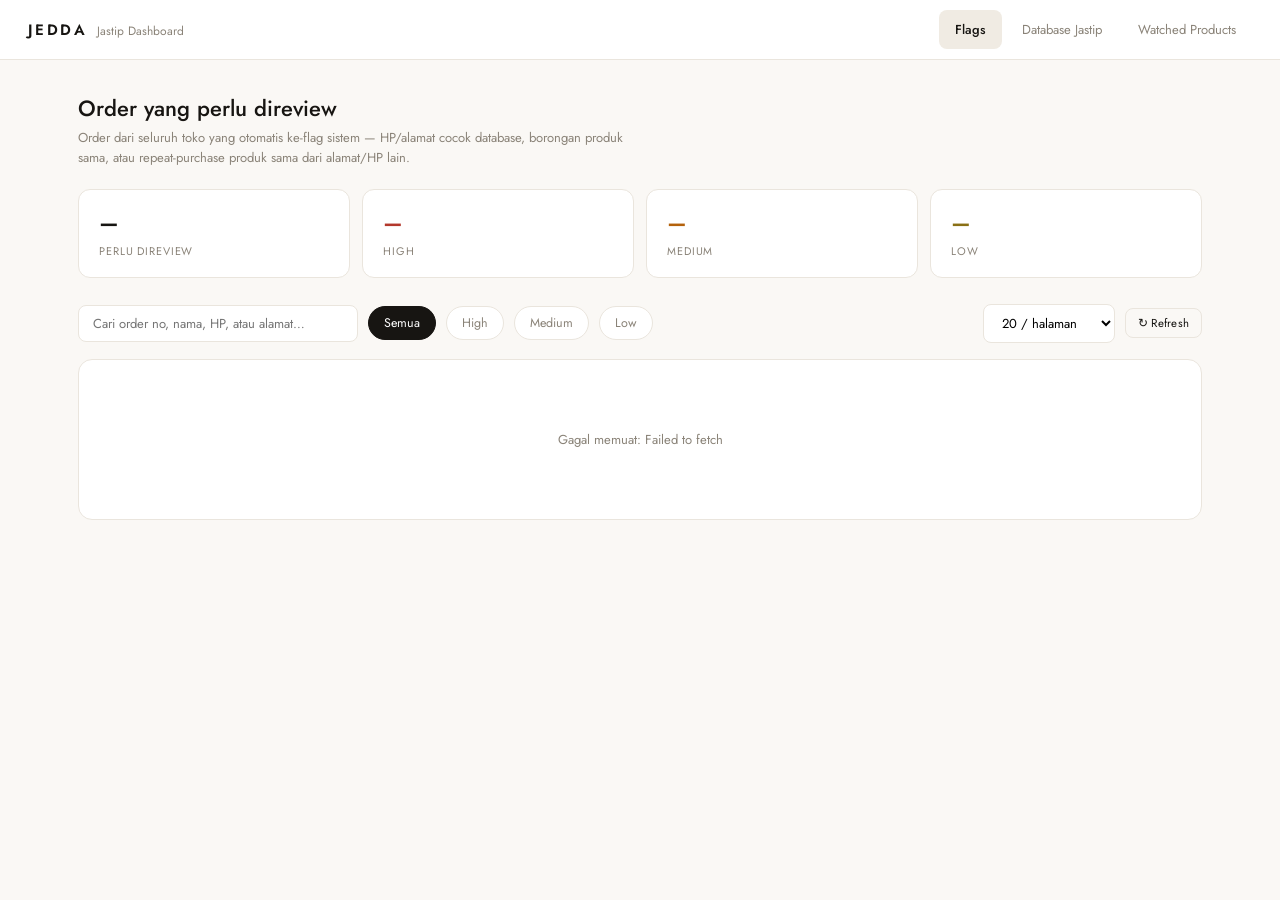
==== dashboard-jastip/index.html @ 2a34e253 "Show order status tag (refunded/processing etc) on flag cluster rows jastip_orders gained an order_s" ====
<!DOCTYPE html>
<html lang="id">
<head>
<meta charset="UTF-8">
<meta name="viewport" content="width=device-width, initial-scale=1.0">
<title>Jedda — Jastip Dashboard</title>
<link href="https://fonts.googleapis.com/css2?family=Jost:wght@300;400;500;600&display=swap" rel="stylesheet">
<style>
  :root {
    --ink: #171512;
    --paper: #FAF8F5;
    --card: #ffffff;
    --line: #EAE5DD;
    --muted: #8A8378;
    --accent: #171512;
    --red: #B3382C;
    --red-bg: #FBEDEA;
    --orange: #B4620C;
    --orange-bg: #FCF1E3;
    --yellow: #8A7015;
    --yellow-bg: #FBF6E3;
    --green: #2F6F4E;
    --green-bg: #EAF5EF;
  }
  * { box-sizing: border-box; }
  body {
    margin: 0;
    font-family: 'Jost', sans-serif;
    background: var(--paper);
    color: var(--ink);
    font-size: 14px;
    -webkit-font-smoothing: antialiased;
  }
  a { color: inherit; }

  /* ---------- Shell ---------- */
  .topbar {
    position: sticky; top: 0; z-index: 50;
    background: var(--card);
    border-bottom: 1px solid var(--line);
    display: flex; align-items: center; justify-content: space-between;
    padding: 0 28px; height: 60px;
  }
  .brand { display: flex; align-items: baseline; gap: 10px; }
  .brand .name { font-size: 15px; letter-spacing: .16em; text-transform: uppercase; font-weight: 600; }
  .brand .sub { font-size: 12px; color: var(--muted); }
  .nav { display: flex; gap: 4px; }
  .nav button {
    background: none; border: none; cursor: pointer;
    font-family: 'Jost', sans-serif; font-size: 13px; color: var(--muted);
    padding: 10px 16px; border-radius: 8px; transition: .15s;
  }
  .nav button:hover { color: var(--ink); background: var(--paper); }
  .nav button.active { color: var(--ink); background: #F0EBE3; font-weight: 500; }

  .shell { max-width: 1180px; margin: 0 auto; padding: 32px 28px 80px; }
  .page { display: none; }
  .page.active { display: block; animation: fadeIn .2s ease; }
  @keyframes fadeIn { from { opacity: 0; transform: translateY(4px);} to { opacity: 1; transform: translateY(0);} }

  .page-head { display: flex; align-items: flex-end; justify-content: space-between; margin-bottom: 22px; flex-wrap: wrap; gap: 14px; }
  .page-title { font-size: 22px; font-weight: 500; margin: 0 0 4px; }
  .page-desc { font-size: 13px; color: var(--muted); margin: 0; max-width: 560px; line-height: 1.5; }

  /* ---------- Stat cards ---------- */
  .stats { display: grid; grid-template-columns: repeat(4, 1fr); gap: 12px; margin-bottom: 26px; }
  .stat {
    background: var(--card); border: 1px solid var(--line); border-radius: 12px;
    padding: 18px 20px;
  }
  .stat .n { font-size: 26px; font-weight: 500; line-height: 1.1; }
  .stat .l { font-size: 11px; letter-spacing: .08em; text-transform: uppercase; color: var(--muted); margin-top: 6px; }
  .stat.hi .n { color: var(--red); }
  .stat.med .n { color: var(--orange); }
  .stat.lo .n { color: var(--yellow); }

  /* ---------- Controls ---------- */
  .toolbar { display: flex; align-items: center; gap: 10px; margin-bottom: 16px; flex-wrap: wrap; }
  .chip {
    border: 1px solid var(--line); background: var(--card); color: var(--muted);
    padding: 7px 15px; border-radius: 999px; font-size: 12.5px; cursor: pointer; transition: .15s;
    font-family: 'Jost', sans-serif;
  }
  .chip:hover { border-color: var(--ink); color: var(--ink); }
  .chip.active { background: var(--ink); border-color: var(--ink); color: #fff; }
  .spacer { flex: 1; }
  .input {
    border: 1px solid var(--line); background: var(--card); border-radius: 8px;
    padding: 8px 14px; font-family: 'Jost', sans-serif; font-size: 13px; outline: none;
    transition: border-color .15s;
  }
  .input:focus { border-color: var(--ink); }
  .btn {
    border: none; cursor: pointer; font-family: 'Jost', sans-serif; font-size: 12.5px;
    padding: 9px 18px; border-radius: 8px; transition: .15s; letter-spacing: .02em;
  }
  .btn-dark { background: var(--ink); color: #fff; }
  .btn-dark:hover { opacity: .82; }
  .btn-ghost { background: none; border: 1px solid var(--line); color: var(--ink); }
  .btn-ghost:hover { border-color: var(--ink); }
  .btn-danger-ghost { background: none; border: 1px solid var(--line); color: var(--red); }
  .btn-danger-ghost:hover { border-color: var(--red); background: var(--red-bg); }
  .btn-sm { padding: 6px 12px; font-size: 11.5px; }

  /* ---------- Cards / list ---------- */
  .card { background: var(--card); border: 1px solid var(--line); border-radius: 14px; overflow: hidden; }
  .flag-item { border-bottom: 1px solid var(--line); padding: 18px 22px; }
  .flag-item:last-child { border-bottom: none; }
  .flag-item:hover { background: #FCFBF9; }

  .flag-top { display: flex; align-items: center; justify-content: space-between; margin-bottom: 14px; gap: 12px; flex-wrap: wrap; }
  .flag-why { display: flex; align-items: center; gap: 8px; font-size: 12.5px; }
  .flag-why .rule-icon { width: 22px; height: 22px; border-radius: 50%; display: flex; align-items: center; justify-content: center; font-size: 12px; flex-shrink: 0; }
  .flag-why .rule-icon.high { background: var(--red-bg); color: var(--red); }
  .flag-why .rule-icon.medium { background: var(--orange-bg); color: var(--orange); }
  .flag-why .rule-icon.low { background: var(--yellow-bg); color: var(--yellow); }
  .flag-why .rule-text b { font-weight: 500; }
  .badge { display: inline-block; padding: 3px 11px; border-radius: 999px; font-size: 10.5px; letter-spacing: .06em; text-transform: uppercase; font-weight: 500; white-space: nowrap; }
  .badge.high { background: var(--red-bg); color: var(--red); }
  .badge.medium { background: var(--orange-bg); color: var(--orange); }
  .badge.low { background: var(--yellow-bg); color: var(--yellow); }

  .compare { display: grid; grid-template-columns: 1fr auto 1fr; gap: 14px; margin-bottom: 14px; }
  .compare-arrow { display: flex; align-items: center; justify-content: center; color: var(--muted); font-size: 13px; }
  .compare-side { background: var(--paper); border-radius: 10px; padding: 12px 14px; }
  .compare-side .co-order { font-size: 11px; color: var(--muted); margin-bottom: 6px; }
  .compare-side .co-name { font-size: 13px; font-weight: 500; margin-bottom: 4px; }
  .co-field { font-size: 12.5px; line-height: 1.6; }
  .co-field.match { font-weight: 600; color: var(--ink); background: #F3E9C9; display: inline-block; padding: 1px 7px; border-radius: 5px; }
  .co-field.diff { color: var(--muted); }
  .co-products { font-size: 12px; color: var(--ink); margin-top: 6px; line-height: 1.6; }

  .flag-order-solo { background: var(--paper); border-radius: 10px; padding: 12px 14px; margin-bottom: 14px; }
  .flag-order-solo .co-name { font-size: 13px; font-weight: 500; }
  .flag-order-solo .co-field { font-size: 12.5px; color: var(--muted); line-height: 1.6; }
  .flag-order-solo .co-products { font-size: 13px; color: var(--ink); margin-top: 6px; }
  .flag-order-solo .co-products .qty-hot { font-weight: 600; background: var(--red-bg); color: var(--red); padding: 1px 7px; border-radius: 5px; }

  .match-list { margin-bottom: 14px; }
  .match-row { display: flex; align-items: flex-start; gap: 8px; font-size: 12.5px; padding: 7px 0; border-top: 1px solid var(--line); }
  .match-row:first-child { border-top: none; }
  .match-row .rule-icon { flex-shrink: 0; margin-top: 1px; }
  .match-row .rule-text b { font-weight: 500; }

  .actions { display: flex; gap: 6px; justify-content: flex-end; }

  .empty { text-align: center; padding: 70px 24px; color: var(--muted); }
  .empty .glyph { font-size: 26px; margin-bottom: 10px; opacity: .5; }
  .empty p { font-size: 13px; margin: 0; }

  /* ---------- Suspects ---------- */
  .tag-list { display: flex; flex-wrap: wrap; gap: 4px; }
  .tag { font-size: 11px; background: var(--paper); border-radius: 5px; padding: 2px 8px; }

  .suspect-item { display: flex; gap: 18px; padding: 16px 22px; border-bottom: 1px solid var(--line); align-items: flex-start; }
  .suspect-item:last-child { border-bottom: none; }
  .suspect-item:hover { background: #FCFBF9; }
  .sp-status { flex-shrink: 0; width: 96px; padding-top: 1px; }
  .sp-main { flex: 1; min-width: 0; }
  .sp-address { font-size: 14px; font-weight: 500; line-height: 1.4; }
  .sp-phone { font-size: 12.5px; color: var(--muted); margin-top: 3px; }
  .sp-names { margin-top: 7px; }
  .sp-notes { font-size: 12px; color: var(--ink); margin-top: 7px; font-style: italic; }
  .sp-meta { flex-shrink: 0; width: 150px; font-size: 11.5px; color: var(--muted); text-align: right; line-height: 1.7; }
  .sp-meta b { color: var(--ink); font-weight: 500; }
  .sp-actions { flex-shrink: 0; padding-top: 1px; }

  /* ---------- Watched products ---------- */
  .watched-row { display: flex; align-items: center; justify-content: space-between; padding: 14px 22px; border-bottom: 1px solid var(--line); }
  .watched-row:last-child { border-bottom: none; }
  .watched-row .kw { font-size: 13.5px; }
  .watched-row .note { font-size: 11.5px; color: var(--muted); margin-top: 2px; }
  .switch { position: relative; width: 38px; height: 22px; flex-shrink: 0; }
  .switch input { opacity: 0; width: 0; height: 0; }
  .slider { position: absolute; inset: 0; background: var(--line); border-radius: 22px; cursor: pointer; transition: .2s; }
  .slider:before { content: ''; position: absolute; width: 16px; height: 16px; left: 3px; top: 3px; background: #fff; border-radius: 50%; transition: .2s; }
  input:checked + .slider { background: var(--ink); }
  input:checked + .slider:before { transform: translateX(16px); }
  .add-row { display: flex; gap: 10px; padding: 16px 22px; background: #FCFBF9; }
  .add-row .input { flex: 1; }

  /* ---------- Modal ---------- */
  .overlay { display: none; position: fixed; inset: 0; background: rgba(23,21,18,.42); z-index: 200; align-items: center; justify-content: center; padding: 20px; }
  .overlay.show { display: flex; }
  .modal { background: #fff; width: 460px; max-width: 100%; border-radius: 14px; overflow: hidden; }
  .modal-head { padding: 20px 22px 14px; border-bottom: 1px solid var(--line); display: flex; justify-content: space-between; align-items: center; }
  .modal-head h3 { font-size: 14px; font-weight: 500; margin: 0; letter-spacing: .02em; }
  .modal-close { background: none; border: none; font-size: 18px; color: var(--muted); cursor: pointer; line-height: 1; }
  .modal-body { padding: 20px 22px; }
  .field { margin-bottom: 16px; }
  .field label { display: block; font-size: 10.5px; letter-spacing: .08em; text-transform: uppercase; color: var(--muted); margin-bottom: 7px; }
  .field .value { font-size: 13px; line-height: 1.5; }
  .check-row { display: flex; align-items: flex-start; gap: 9px; padding: 8px 0; cursor: pointer; }
  .check-row input { margin-top: 3px; }
  .field textarea, .field input[type=text] {
    width: 100%; border: 1px solid var(--line); border-radius: 8px; padding: 9px 12px;
    font-family: 'Jost', sans-serif; font-size: 13px; outline: none; resize: vertical;
  }
  .field textarea:focus, .field input:focus { border-color: var(--ink); }
  .modal-foot { padding: 16px 22px; border-top: 1px solid var(--line); display: flex; justify-content: flex-end; gap: 8px; }

  /* ---------- Toast ---------- */
  .toast { position: fixed; bottom: 26px; left: 50%; transform: translateX(-50%) translateY(10px); background: var(--ink); color: #fff; padding: 11px 22px; border-radius: 999px; font-size: 12.5px; z-index: 300; opacity: 0; transition: .25s; pointer-events: none; }
  .toast.show { opacity: 1; transform: translateX(-50%) translateY(0); }

  @media (max-width: 900px) {
    .stats { grid-template-columns: repeat(2, 1fr); }
    .flag-item { grid-template-columns: 1fr; gap: 8px; }
    .nav { display: none; }
  }
</style>
</head>
<body>

<div class="topbar">
  <div class="brand"><span class="name">Jedda</span><span class="sub">Jastip Dashboard</span></div>
  <div class="nav">
    <button class="active" data-page="flags" onclick="goPage('flags', this)">Flags</button>
    <button data-page="suspects" onclick="goPage('suspects', this)">Database Jastip</button>
    <button data-page="watched" onclick="goPage('watched', this)">Watched Products</button>
  </div>
</div>

<div class="shell">

  <!-- FLAGS -->
  <div class="page active" id="page-flags">
    <div class="page-head">
      <div>
        <p class="page-title">Order yang perlu direview</p>
        <p class="page-desc">Order dari seluruh toko yang otomatis ke-flag sistem — HP/alamat cocok database, borongan produk sama, atau repeat-purchase produk sama dari alamat/HP lain.</p>
      </div>
    </div>

    <div class="stats">
      <div class="stat"><div class="n" id="statTotal">–</div><div class="l">Perlu Direview</div></div>
      <div class="stat hi"><div class="n" id="statHigh">–</div><div class="l">High</div></div>
      <div class="stat med"><div class="n" id="statMedium">–</div><div class="l">Medium</div></div>
      <div class="stat lo"><div class="n" id="statLow">–</div><div class="l">Low</div></div>
    </div>

    <div class="toolbar">
      <input class="input" style="width:280px" id="flagSearch" placeholder="Cari order no, nama, HP, atau alamat…" oninput="flagPage=1; renderFlags()">
      <button class="chip active" data-f="all" onclick="setFlagFilter('all', this)">Semua</button>
      <button class="chip" data-f="high" onclick="setFlagFilter('high', this)">High</button>
      <button class="chip" data-f="medium" onclick="setFlagFilter('medium', this)">Medium</button>
      <button class="chip" data-f="low" onclick="setFlagFilter('low', this)">Low</button>
      <div class="spacer"></div>
      <select class="input" id="flagPageSize" style="width:auto" onchange="setFlagPageSize(this.value)">
        <option value="10">10 / halaman</option>
        <option value="20" selected>20 / halaman</option>
        <option value="50">50 / halaman</option>
        <option value="100">100 / halaman</option>
      </select>
      <button class="btn btn-ghost btn-sm" onclick="loadFlags()">↻ Refresh</button>
    </div>

    <div class="card" id="flagsList"></div>
    <div class="toolbar" style="justify-content:center" id="flagPagination"></div>
  </div>

  <!-- SUSPECTS -->
  <div class="page" id="page-suspects">
    <div class="page-head">
      <div>
        <p class="page-title">Database Jastip</p>
        <p class="page-desc">Daftar HP/alamat yang sudah dikonfirmasi atau dicurigai jastip. Order baru dari kontak ini otomatis kena flag "high confidence".</p>
      </div>
      <button class="btn btn-dark" onclick="openAddSuspect()">+ Tambah Manual</button>
    </div>
    <div class="toolbar">
      <input class="input" style="width:280px" id="suspectSearch" placeholder="Cari HP, alamat, atau nama…" oninput="loadSuspects()">
      <div class="spacer"></div>
      <button class="chip active" data-s="active" onclick="setSuspectFilter('active', this)">Aktif</button>
      <button class="chip" data-s="all" onclick="setSuspectFilter('all', this)">Semua (termasuk cleared)</button>
    </div>
    <div class="card" id="suspectsList"></div>
  </div>

  <!-- WATCHED PRODUCTS -->
  <div class="page" id="page-watched">
    <div class="page-head">
      <div>
        <p class="page-title">Watched Products</p>
        <p class="page-desc">Produk limited/eksklusif yang dipantau. Sistem cuma bandingkan repeat-purchase untuk produk yang sama persis di list ini — nama produk, bukan kategori.</p>
      </div>
    </div>
    <div class="card" id="watchedList"></div>
    <div class="card" style="margin-top:12px;">
      <div class="add-row">
        <input class="input" id="newKeyword" placeholder="Nama produk (contoh: The Classic Coat)">
        <input class="input" id="newKeywordNote" placeholder="Catatan (opsional)">
        <button class="btn btn-dark" onclick="addWatched()">+ Tambah</button>
      </div>
    </div>
  </div>

</div>

<!-- CONFIRM MODAL -->
<div class="overlay" id="confirmModal">
  <div class="modal">
    <div class="modal-head"><h3>Confirm Jastip</h3><button class="modal-close" onclick="closeModal('confirmModal')">×</button></div>
    <div class="modal-body">
      <div class="field">
        <label>Identitas yang akan disimpan ke Database Jastip</label>
        <div id="confirmIdentities"></div>
      </div>
      <div class="field">
        <label class="check-row" style="text-transform:none;letter-spacing:0;color:var(--ink);font-size:12.5px;padding:0">
          <input type="checkbox" id="saveAddresses"><span>Simpan juga alamat tiap identitas <span style="color:var(--muted)">(hati-hati: kalau alamatnya gedung/kompleks yang dipakai bareng, tetangga bisa ikut ke-flag)</span></span>
        </label>
      </div>
      <div class="field">
        <label>Catatan</label>
        <textarea id="confirmNotes" rows="3" placeholder="Opsional — alasan, order no, dsb"></textarea>
      </div>
    </div>
    <div class="modal-foot">
      <button class="btn btn-ghost" onclick="closeModal('confirmModal')">Batal</button>
      <button class="btn btn-dark" onclick="doConfirmJastip()">Simpan ke Database</button>
    </div>
  </div>
</div>

<!-- ADD SUSPECT MODAL -->
<div class="overlay" id="addSuspectModal">
  <div class="modal">
    <div class="modal-head"><h3>Tambah Jastip Manual</h3><button class="modal-close" onclick="closeModal('addSuspectModal')">×</button></div>
    <div class="modal-body">
      <div class="field"><label>No HP</label><input type="text" id="manualPhone" placeholder="08xx-xxxx-xxxx"></div>
      <div class="field"><label>Alamat</label><textarea id="manualAddress" rows="3" placeholder="Alamat lengkap"></textarea></div>
      <div class="field"><label>Nama (opsional)</label><input type="text" id="manualName" placeholder="Nama penerima"></div>
      <div class="field"><label>Email (opsional)</label><input type="text" id="manualEmail" placeholder="email@contoh.com"></div>
      <div class="field"><label>Catatan</label><textarea id="manualNotes" rows="2" placeholder="Opsional"></textarea></div>
    </div>
    <div class="modal-foot">
      <button class="btn btn-ghost" onclick="closeModal('addSuspectModal')">Batal</button>
      <button class="btn btn-dark" onclick="doAddManualSuspect()">Simpan</button>
    </div>
  </div>
</div>

<div class="toast" id="toast"></div>

<script>
const SUPABASE_URL = 'https://misrdmmvukdpranxnqjq.supabase.co';
const SUPABASE_KEY = 'eyJhbGciOiJIUzI1NiIsInR5cCI6IkpXVCJ9.eyJpc3MiOiJzdXBhYmFzZSIsInJlZiI6Im1pc3JkbW12dWtkcHJhbnhucWpxIiwicm9sZSI6ImFub24iLCJpYXQiOjE3ODA1MDI0NDQsImV4cCI6MjA5NjA3ODQ0NH0.vdE181TfoBBwlTPK3lTusaSAnGNABX_DwPvL7A8KK_M';

async function sb(path, opts = {}) {
  const headers = {
    'Content-Type': 'application/json',
    'apikey': SUPABASE_KEY,
    'Authorization': `Bearer ${SUPABASE_KEY}`,
    ...(opts.headers || {})
  };
  const res = await fetch(`${SUPABASE_URL}/rest/v1/${path}`, { ...opts, headers });
  const text = await res.text();
  if (!res.ok) {
    let msg = text;
    try { msg = JSON.parse(text).message || msg; } catch(_) {}
    throw new Error(msg || `Request failed (${res.status})`);
  }
  if (!text) return null;
  try { return JSON.parse(text); } catch(_) { return null; }
}

function goPage(name, btn) {
  document.querySelectorAll('.page').forEach(p => p.classList.remove('active'));
  document.getElementById('page-' + name).classList.add('active');
  document.querySelectorAll('.nav button').forEach(b => b.classList.remove('active'));
  btn.classList.add('active');
  if (name === 'flags') loadFlags();
  if (name === 'suspects') loadSuspects();
  if (name === 'watched') loadWatched();
}

function showToast(msg) {
  const t = document.getElementById('toast');
  t.textContent = msg;
  t.classList.add('show');
  setTimeout(() => t.classList.remove('show'), 2600);
}
function closeModal(id) { document.getElementById(id).classList.remove('show'); }
document.querySelectorAll('.overlay').forEach(o => o.addEventListener('click', e => { if (e.target === o) o.classList.remove('show'); }));

// Rule dari pipeline lama (upload PDF manual) — sudah diketahui logic-nya cacat
// (rule_2_batch_dupe & rule_3_multi_watched lama menganggap "beli 2 watched
// product BEDA" sebagai sinyal, padahal itu belanja wajar). Sengaja tidak
// ditampilkan di sini lagi, datanya tidak dihapus, cuma disembunyikan.
const CURRENT_RULES = ['rule_1_db_match', 'rule_2_bulk_same_product', 'rule_4_cross_order'];

const RULE_ICON = { high: '!', medium: '~', low: '·' };

function esc(s) {
  return (s ?? '').toString().replace(/[&<>"']/g, c => ({'&':'&amp;','<':'&lt;','>':'&gt;','"':'&quot;',"'":'&#39;'}[c]));
}

// ============================================================
// FLAGS
// ============================================================
let flagFilter = 'all';
let flagData = [];
let activeWatchedKeywords = [];
let flagPage = 1;
let flagPageSize = 20;

function setFlagPageSize(v) {
  flagPageSize = parseInt(v, 10) || 20;
  flagPage = 1;
  renderFlags();
}
function changeFlagPage(dir) {
  flagPage += dir;
  renderFlags();
}

async function loadActiveWatchedKeywords() {
  try {
    const rows = await sb('jastip_watched_products?select=keyword&active=eq.true');
    activeWatchedKeywords = (rows || []).map(r => r.keyword.toLowerCase());
  } catch(e) { activeWatchedKeywords = []; }
}

function setFlagFilter(f, btn) {
  flagFilter = f;
  flagPage = 1;
  document.querySelectorAll('.chip[data-f]').forEach(c => c.classList.remove('active'));
  btn.classList.add('active');
  renderFlags();
}

async function loadFlags() {
  const list = document.getElementById('flagsList');
  list.innerHTML = `<div class="empty"><p>Memuat…</p></div>`;
  try {
    if (!activeWatchedKeywords.length) await loadActiveWatchedKeywords();
    const ruleFilter = `rule_triggered=in.(${CURRENT_RULES.join(',')})`;
    const flags = await sb(
      `jastip_flags?reviewed=eq.false&${ruleFilter}` +
      `&select=*,` +
      `order:jastip_orders!jastip_flags_order_id_fkey(order_no,recipient_name,phone,phone_normalized,email,email_normalized,address_raw,address_normalized,city,province,products,uploaded_at,order_status),` +
      `matched_order:jastip_orders!jastip_flags_matched_order_id_fkey(order_no,recipient_name,phone,phone_normalized,email,address_raw,address_normalized,products,order_status),` +
      `matched_suspect:jastip_suspects!jastip_flags_matched_suspect_id_fkey(phone,phone_normalized,email,address_raw,address_normalized,known_names)` +
      `&order=created_at.desc&limit=5000`
    );
    flagData = flags || [];
    renderFlags();
  } catch(e) {
    list.innerHTML = `<div class="empty"><p>Gagal memuat: ${e.message}</p></div>`;
  }
}

// Flag itu bukan "kartu per order" — dia bukti hubungan antara 2 pihak (order<->order
// atau order<->suspect). Kalau Rianda punya 3 order yang saling nyambung, itu 3 node
// yang harus di-cluster jadi SATU identitas, bukan dipisah per order baru. Union-Find
// dipakai supaya order A<->B dan B<->C otomatis kebaca sebagai 1 orang yang sama
// (A-B-C), bukan 2 kartu terpisah (A<->B dan B<->C).
let currentGroups = [];
const CONF_RANK = { high: 3, medium: 2, low: 1 };

class DSU {
  constructor() { this.parent = new Map(); }
  find(x) {
    if (!this.parent.has(x)) this.parent.set(x, x);
    if (this.parent.get(x) !== x) this.parent.set(x, this.find(this.parent.get(x)));
    return this.parent.get(x);
  }
  union(a, b) {
    const ra = this.find(a), rb = this.find(b);
    if (ra !== rb) this.parent.set(ra, rb);
  }
}

function clusterFlags(rows) {
  const dsu = new DSU();
  const orderInfo = new Map(); // order_id -> order object
  const orderFlags = new Map(); // order_id -> flags where this order is the "baru" side

  rows.forEach(f => {
    dsu.find(f.order_id);
    if (f.order) orderInfo.set(f.order_id, f.order);
    if (!orderFlags.has(f.order_id)) orderFlags.set(f.order_id, []);
    orderFlags.get(f.order_id).push(f);

    if (f.rule_triggered === 'rule_4_cross_order' && f.matched_order_id) {
      dsu.find(f.matched_order_id);
      if (f.matched_order && !orderInfo.has(f.matched_order_id)) orderInfo.set(f.matched_order_id, f.matched_order);
      dsu.union(f.order_id, f.matched_order_id);
    }
    if (f.rule_triggered === 'rule_1_db_match' && f.matched_suspect_id) {
      dsu.union(f.order_id, 'suspect:' + f.matched_suspect_id);
    }
  });

  // Identitas orang itu bukan "siapa yang kebetulan sudah punya flag menghubungkan
  // mereka" — ada order yang HP-nya beda tapi alamatnya sama persis (atau sebaliknya)
  // dan tidak pernah dibandingkan langsung oleh rule engine (misal karena beli produk
  // watched yang berbeda, jadi rule_4 tidak pernah jalan di antara mereka). Union
  // ulang semua node yang share phone_normalized ATAU address_normalized yang identik,
  // supaya "Rianda" dan "Rianda Zahara" di alamat yang sama tetap 1 identitas.
  const byPhone = new Map();
  const byAddress = new Map();
  orderInfo.forEach((info, orderId) => {
    if (info.phone_normalized) {
      if (!byPhone.has(info.phone_normalized)) byPhone.set(info.phone_normalized, []);
      byPhone.get(info.phone_normalized).push(orderId);
    }
    if (info.address_normalized) {
      if (!byAddress.has(info.address_normalized)) byAddress.set(info.address_normalized, []);
      byAddress.get(info.address_normalized).push(orderId);
    }
  });
  [byPhone, byAddress].forEach(map => {
    map.forEach(ids => { for (let i = 1; i < ids.length; i++) dsu.union(ids[0], ids[i]); });
  });

  const clusters = new Map(); // root -> { orderIds: Set, flags: [] }
  function getCluster(root) {
    if (!clusters.has(root)) clusters.set(root, { orderIds: new Set(), flags: [] });
    return clusters.get(root);
  }
  // Order lama yang cuma jadi pembanding (matched_order) tidak pernah punya flag
  // sendiri sebagai "order baru" — tapi tetap harus muncul di daftar order cluster ini.
  orderInfo.forEach((info, orderId) => {
    getCluster(dsu.find(orderId)).orderIds.add(orderId);
  });
  orderFlags.forEach((flags, orderId) => {
    const c = getCluster(dsu.find(orderId));
    c.orderIds.add(orderId);
    flags.forEach(f => c.flags.push(f));
  });

  return Array.from(clusters.values()).map(c => ({
    orders: Array.from(c.orderIds).map(id => ({ id, ...(orderInfo.get(id) || {}) })).filter(o => o.order_no),
    items: c.flags
  }));
}

function clusterConfidence(items) {
  return items.reduce((best, f) => (CONF_RANK[f.confidence] || 0) > (CONF_RANK[best] || 0) ? f.confidence : best, items[0].confidence);
}

function renderFlags() {
  const list = document.getElementById('flagsList');
  let rows = flagData.slice();

  const q = (document.getElementById('flagSearch')?.value || '').trim().toLowerCase();
  if (q) {
    rows = rows.filter(f => {
      const o = f.order || {};
      const m = f.rule_triggered === 'rule_1_db_match' ? (f.matched_suspect || {}) : (f.matched_order || {});
      const haystack = [
        o.order_no, o.recipient_name, o.phone, o.address_raw,
        m.order_no, m.recipient_name, m.phone, m.address_raw,
        (m.known_names || []).join(' ')
      ].filter(Boolean).join(' ').toLowerCase();
      return haystack.includes(q);
    });
  }

  let groups = clusterFlags(rows);
  if (flagFilter !== 'all') groups = groups.filter(g => clusterConfidence(g.items) === flagFilter);
  currentGroups = groups;

  const allGroupsUnfiltered = clusterFlags(flagData);
  document.getElementById('statTotal').textContent = allGroupsUnfiltered.length;
  document.getElementById('statHigh').textContent = allGroupsUnfiltered.filter(g => clusterConfidence(g.items) === 'high').length;
  document.getElementById('statMedium').textContent = allGroupsUnfiltered.filter(g => clusterConfidence(g.items) === 'medium').length;
  document.getElementById('statLow').textContent = allGroupsUnfiltered.filter(g => clusterConfidence(g.items) === 'low').length;

  if (groups.length === 0) {
    list.innerHTML = `<div class="empty"><div class="glyph">◌</div><p>Tidak ada order yang perlu direview.</p></div>`;
    document.getElementById('flagPagination').innerHTML = '';
    return;
  }

  // currentGroups tetap array PENUH (belum dipotong halaman) supaya index yang
  // dipakai tombol Confirm/Clear (openConfirmGroup(idx), clearGroup(idx)) selalu
  // nunjuk ke cluster yang benar -- cuma bagian yang DIRENDER yang dipotong per
  // halaman, index aslinya (dari groups penuh) tetap dibawa lewat pageSlice.
  const totalPages = Math.max(1, Math.ceil(groups.length / flagPageSize));
  if (flagPage > totalPages) flagPage = totalPages;
  if (flagPage < 1) flagPage = 1;
  const startIdx = (flagPage - 1) * flagPageSize;
  const pageSlice = groups.map((g, idx) => ({ g, idx })).slice(startIdx, startIdx + flagPageSize);

  document.getElementById('flagPagination').innerHTML =
    `<button class="btn btn-ghost btn-sm" onclick="changeFlagPage(-1)" ${flagPage <= 1 ? 'disabled' : ''}>← Prev</button>` +
    `<span style="font-size:12.5px;color:var(--muted);padding:0 6px">Halaman ${flagPage} dari ${totalPages} (${groups.length} cluster)</span>` +
    `<button class="btn btn-ghost btn-sm" onclick="changeFlagPage(1)" ${flagPage >= totalPages ? 'disabled' : ''}>Next →</button>`;

  list.innerHTML = pageSlice.map(({ g, idx }) => {
    const conf = clusterConfidence(g.items);
    const primary = g.orders[0] || {};
    const names = Array.from(new Set(g.orders.map(o => o.recipient_name).filter(Boolean)));

    const distinctPhones = new Set(g.orders.map(o => o.phone_normalized).filter(Boolean));
    const distinctAddresses = new Set(g.orders.map(o => o.address_normalized).filter(Boolean));
    const distinctEmails = new Set(g.orders.map(o => o.email_normalized || o.email).filter(Boolean));
    const namesDiffer = names.length > 1;
    const phonesDiffer = distinctPhones.size > 1;
    const addressesDiffer = distinctAddresses.size > 1;
    const emailsDiffer = distinctEmails.size > 1;

    const ordersRows = g.orders.map(o => {
      const products = (o.products || []).map(p => `${p.name}${p.qty > 1 ? ' ×' + p.qty : ''}`).join(', ');
      const extra = [
        namesDiffer ? esc(o.recipient_name) : null,
        phonesDiffer ? esc(o.phone) : null,
        emailsDiffer ? esc(o.email) : null,
        addressesDiffer ? esc(o.address_raw) : null
      ].filter(Boolean).join(' · ');
      // Status cuma ditampilin kalau BUKAN completed -- itu status default/mayoritas,
      // jadi nggak perlu ditandai; yang perlu diwaspadai operator itu refunded/cancelled
      // dsb karena artinya barangnya balik/nggak jadi terkirim.
      const statusTag = (o.order_status && o.order_status !== 'completed') ? ` [${esc(o.order_status)}]` : '';
      return `<div class="co-field">Order #${esc(o.order_no)}${extra ? ' (' + extra + ')' : ''}${statusTag} — ${esc(products) || 'tanpa produk'}</div>`;
    }).join('');

    // N order yang saling terhubung punya sampai N*(N-1)/2 pasangan flag — tapi itu
    // semua cuma bukti berulang dari 1 kesimpulan yang sama (HP/alamat sama). Rangkum
    // jadi beberapa baris alasan per cluster berdasarkan data order-nya sendiri (bukan
    // teks flag), supaya tetap akurat walau clustering-nya datang dari kecocokan
    // HP/alamat yang tidak pernah dibandingkan langsung oleh rule engine.
    const bulkItems = g.items.filter(f => f.rule_triggered === 'rule_2_bulk_same_product');
    const linkItems = g.items.filter(f => f.rule_triggered !== 'rule_2_bulk_same_product');

    const addrMatches = linkItems.filter(f => /Alamat mirip/i.test(f.detail || ''));
    const maxAddrSim = addrMatches.reduce((max, f) => {
      const m = (f.detail || '').match(/\((\d+)%\)/);
      return m ? Math.max(max, +m[1]) : max;
    }, 100);
    const dbMatchItem = linkItems.find(f => f.rule_triggered === 'rule_1_db_match');
    // Cuma produk yang beneran match keyword watchlist aktif -- order yang
    // ke-flag sering isinya campur (produk watched + produk biasa dalam 1
    // keranjang), jadi jangan tampilin SELURUH isi order sebagai "watched".
    const watchedProducts = Array.from(new Set(
      g.orders.flatMap(o => o.products || [])
        .map(p => p.name)
        .filter(name => name && activeWatchedKeywords.some(kw => name.toLowerCase().includes(kw)))
    ));

    const reasonLines = [];
    if (g.orders.length > 1 && distinctPhones.size === 1) reasonLines.push(`${g.orders.length} order pakai nomor HP yang sama${namesDiffer ? ', dengan nama penerima berbeda-beda' : ''}`);
    if (g.orders.length > 1 && distinctAddresses.size === 1 && distinctPhones.size > 1) reasonLines.push(`${g.orders.length} order dikirim ke alamat yang sama persis, tapi pakai HP berbeda-beda`);
    else if (addrMatches.length) reasonLines.push(`Alamat mirip antar-order (kemiripan tertinggi ${maxAddrSim}%)`);
    if (watchedProducts.length) reasonLines.push(`Produk watched yang dibeli: ${esc(watchedProducts.join(', '))}`);
    if (dbMatchItem) {
      const m = dbMatchItem.matched_suspect || {};
      reasonLines.push(`Cocok dengan Database Jastip${(m.known_names||[])[0] ? ' — ' + esc(m.known_names[0]) : ''}${m.phone ? ' · ' + esc(m.phone) : ''}`);
    }

    const matchRows = [
      ...reasonLines.map(line => `<div class="match-row"><span class="rule-icon ${conf}">${RULE_ICON[conf] || '?'}</span><span class="rule-text">${line}</span></div>`),
      ...bulkItems.map(f => `<div class="match-row"><span class="rule-icon ${f.confidence}">${RULE_ICON[f.confidence] || '?'}</span><span class="rule-text">Order #${esc((f.order||{}).order_no)} — ${esc(f.detail)}</span></div>`)
    ].join('');

    return `
    <div class="flag-item">
      <div class="flag-top">
        <div class="flag-why">
          <span class="co-name" style="font-weight:500">${esc(names.join(' / ')) || '—'}</span>
          <span style="color:var(--muted)">${g.orders.length} order</span>
        </div>
        <span class="badge ${conf}">${conf}</span>
      </div>
      <div class="flag-order-solo">
        <div class="co-field">${esc(primary.phone) || '—'} · ${esc(primary.email) || 'tanpa email'} · ${esc(primary.address_raw) || '—'}</div>
        ${ordersRows}
      </div>
      <div class="match-list">${matchRows}</div>
      <div class="actions">
        <button class="btn btn-danger-ghost btn-sm" onclick="openConfirmGroup(${idx})">Confirm Jastip</button>
        <button class="btn btn-ghost btn-sm" onclick="clearGroup(${idx})">Clear</button>
      </div>
    </div>`;
  }).join('');
}

async function clearGroup(idx) {
  const g = currentGroups[idx];
  const ids = g.items.map(f => f.id);
  try {
    await sb(`jastip_flags?id=in.(${ids.join(',')})`, { method: 'PATCH', body: JSON.stringify({ reviewed: true, review_action: 'cleared', reviewed_at: new Date().toISOString() }) });
    flagData = flagData.filter(f => !ids.includes(f.id));
    renderFlags();
    showToast('Ditandai bukan jastip');
  } catch(e) { showToast('Error: ' + e.message); }
}

let confirmGroupIdx = null;
let confirmFingerprints = [];

// Kelompokkan order jadi "sidik jari" untuk ditampilkan di modal (grain: HP+email).
// TAPI tiap sidik jari tetap menyimpan SEMUA order-nya — supaya waktu disimpan,
// semua email/alamat/nama yang beda di HP yang sama tidak ada yang dibuang. Tujuannya:
// semua HP DAN semua email jadi acuan pencocokan, bukan cuma salah satu.
function distinctFingerprints(orders) {
  const seen = new Map();
  (orders || []).forEach(o => {
    const pn = o.phone_normalized || (o.phone || '').replace(/[^0-9]/g, '');
    const en = o.email_normalized || (o.email || '').toLowerCase().trim();
    const key = (pn || en) ? (pn + '|' + en) : ('order:' + o.order_no);
    if (!seen.has(key)) {
      seen.set(key, { phone: null, email: null, names: new Set(), addresses: new Set(), orders: [] });
    }
    const rec = seen.get(key);
    if (o.recipient_name) rec.names.add(o.recipient_name);
    if (o.address_raw) rec.addresses.add(o.address_raw);
    if (!rec.phone && o.phone) rec.phone = o.phone;
    if (!rec.email && o.email) rec.email = o.email;
    rec.orders.push(o);
  });
  return Array.from(seen.values());
}

function openConfirmGroup(idx) {
  confirmGroupIdx = idx;
  confirmFingerprints = distinctFingerprints(currentGroups[idx].orders || []);
  const box = document.getElementById('confirmIdentities');
  box.innerHTML = confirmFingerprints.map((f, i) => {
    const nameStr = Array.from(f.names).join(' / ') || '(tanpa nama)';
    const line = [f.phone || '(tanpa HP)', f.email || null].filter(Boolean).join(' · ');
    const addrLine = f.addresses.size
      ? `<br><span style="color:var(--muted)">${esc(Array.from(f.addresses).join(' | '))}</span>` : '';
    return `<label class="check-row"><input type="checkbox" class="id-check" data-i="${i}" checked>` +
      `<span><b>${esc(nameStr)}</b><br><span style="color:var(--muted)">${esc(line)}</span>${addrLine}</span></label>`;
  }).join('');
  document.getElementById('saveAddresses').checked = true;
  document.getElementById('confirmNotes').value = '';
  document.getElementById('confirmModal').classList.add('show');
}

async function doConfirmJastip() {
  if (confirmGroupIdx === null) return;
  const ids = currentGroups[confirmGroupIdx].items.map(f => f.id);
  const saveAddresses = document.getElementById('saveAddresses').checked;
  const notes = document.getElementById('confirmNotes').value.trim();
  const selected = Array.from(document.querySelectorAll('#confirmIdentities .id-check'))
    .filter(c => c.checked)
    .map(c => confirmFingerprints[+c.dataset.i]);
  if (selected.length === 0) { showToast('Pilih minimal satu identitas'); return; }

  // Kirim SEMUA order dari tiap sidik jari terpilih. Fungsi jastip_confirm_identities
  // menyimpan tiap kombinasi unik (HP, email, alamat) sebagai baris sendiri — tidak
  // ada email/alamat yang dibuang, jadi semuanya jadi acuan match.
  const identities = [];
  selected.forEach(f => f.orders.forEach(o => identities.push({
    phone: o.phone || null,
    email: o.email || null,
    name: o.recipient_name || null,
    address_raw: o.address_raw || null
  })));

  try {
    const saved = await sb('rpc/jastip_confirm_identities', {
      method: 'POST',
      body: JSON.stringify({
        p_identities: identities,
        p_notes: notes || null,
        p_save_addresses: saveAddresses,
        p_status: 'confirmed',
        p_confidence: 'high'
      })
    });
    await sb(`jastip_flags?id=in.(${ids.join(',')})`, { method: 'PATCH', body: JSON.stringify({ reviewed: true, review_action: 'confirmed', reviewed_at: new Date().toISOString() }) });
    flagData = flagData.filter(f => !ids.includes(f.id));
    renderFlags();
    closeModal('confirmModal');
    showToast(`${saved != null ? saved : identities.length} sidik jari disimpan ke Database Jastip`);
  } catch(e) { showToast('Error: ' + e.message); }
}

// ============================================================
// SUSPECTS
// ============================================================
const STATUS_LABEL = { confirmed: 'Confirmed', suspected: 'Dicurigai', watching: 'Watching', cleared: 'Cleared' };
const STATUS_BADGE = { confirmed: 'high', suspected: 'medium', watching: 'low', cleared: 'low' };
let suspectFilter = 'active';

function setSuspectFilter(f, btn) {
  suspectFilter = f;
  document.querySelectorAll('.chip[data-s]').forEach(c => c.classList.remove('active'));
  btn.classList.add('active');
  loadSuspects();
}

async function loadSuspects() {
  const q = document.getElementById('suspectSearch').value.trim();
  let query = 'select=*&order=address_normalized.asc.nullslast,last_seen_at.desc.nullslast';
  if (suspectFilter === 'active') query += '&status=neq.cleared';
  if (q) query += `&or=(phone_normalized.ilike.*${q}*,address_normalized.ilike.*${q}*,phone.ilike.*${q}*,email.ilike.*${q}*,known_names.cs.{${q}})`;
  try {
    const suspects = await sb(`jastip_suspects?${query}`);
    renderSuspects(suspects || []);
  } catch(e) {
    document.getElementById('suspectsList').innerHTML = `<div class="empty"><p>Gagal memuat: ${e.message}</p></div>`;
  }
}

// Baris suspect dikelompokkan per group_id (identitas yang di-confirm bareng dari
// 1 cluster) supaya tampilannya sama seperti kartu di tab Flags: 1 kartu = 1
// komplotan, berisi semua HP/email/alamat-nya sekaligus.
function groupSuspects(rows) {
  const map = new Map();
  rows.forEach(s => {
    const k = s.group_id || ('solo:' + s.id);
    if (!map.has(k)) map.set(k, []);
    map.get(k).push(s);
  });
  return Array.from(map.values());
}

function renderSuspects(suspects) {
  const list = document.getElementById('suspectsList');
  if (suspects.length === 0) {
    list.innerHTML = `<div class="empty"><div class="glyph">◌</div><p>Belum ada data.</p></div>`;
    return;
  }
  const groups = groupSuspects(suspects)
    .sort((a, b) => (b[0].last_seen_at || '').localeCompare(a[0].last_seen_at || ''));

  list.innerHTML = groups.map(rows => {
    const names = Array.from(new Set(rows.flatMap(r => r.known_names || []).filter(Boolean)));
    const statuses = rows.map(r => r.status);
    const status = statuses.includes('confirmed') ? 'confirmed'
      : statuses.includes('suspected') ? 'suspected'
      : statuses.includes('watching') ? 'watching' : 'cleared';
    const isCleared = status === 'cleared';
    const gid = rows[0].group_id || '';
    const soloId = rows[0].id;
    const note = rows.map(r => r.notes).filter(Boolean)[0];
    const lastSeen = rows.map(r => r.last_seen_at).filter(Boolean).sort().slice(-1)[0];

    const idLines = rows.map(r => {
      const parts = [esc(r.phone) || '(tanpa HP)',
        r.email ? esc(r.email) : null,
        r.address_raw ? esc(r.address_raw) : null].filter(Boolean).join(' · ');
      return `<div class="co-field">${parts}</div>`;
    }).join('');

    return `
    <div class="flag-item">
      <div class="flag-top">
        <div class="flag-why">
          <span class="co-name" style="font-weight:500">${esc(names.join(' / ')) || '—'}</span>
          <span style="color:var(--muted)">${rows.length} identitas</span>
        </div>
        <span class="badge ${STATUS_BADGE[status] || 'low'}">${STATUS_LABEL[status] || status}</span>
      </div>
      <div class="flag-order-solo">
        ${idLines}
        ${names.length ? `<div class="sp-names tag-list" style="margin-top:8px">${names.map(n => `<span class="tag">${esc(n)}</span>`).join('')}</div>` : ''}
        ${note ? `<div class="sp-notes" style="margin-top:6px">${esc(note)}</div>` : ''}
      </div>
      <div class="flag-top" style="margin-bottom:0">
        <span style="color:var(--muted);font-size:11.5px">Terakhir: ${lastSeen ? new Date(lastSeen).toLocaleDateString('id-ID') : '—'}</span>
        <div class="actions">
          ${!isCleared
            ? `<button class="btn btn-danger-ghost btn-sm" onclick="clearSuspectGroup('${gid}','${soloId}')">Clear</button>`
            : `<button class="btn btn-ghost btn-sm" onclick="reactivateSuspectGroup('${gid}','${soloId}')">Aktifkan lagi</button>`}
        </div>
      </div>
    </div>`;
  }).join('');
}

function suspectFilterPath(gid, soloId) {
  return gid ? `group_id=eq.${gid}` : `id=eq.${soloId}`;
}

async function reactivateSuspectGroup(gid, soloId) {
  try {
    await sb(`jastip_suspects?${suspectFilterPath(gid, soloId)}`, { method: 'PATCH', body: JSON.stringify({ status: 'confirmed' }) });
    loadSuspects();
    showToast('Diaktifkan lagi');
  } catch(e) { showToast('Error: ' + e.message); }
}

async function clearSuspectGroup(gid, soloId) {
  if (!confirm('Tandai seluruh komplotan ini sebagai cleared (bukan jastip)?')) return;
  try {
    await sb(`jastip_suspects?${suspectFilterPath(gid, soloId)}`, { method: 'PATCH', body: JSON.stringify({ status: 'cleared' }) });
    loadSuspects();
    showToast('Ditandai cleared');
  } catch(e) { showToast('Error: ' + e.message); }
}

function openAddSuspect() {
  ['manualPhone','manualAddress','manualName','manualNotes','manualEmail'].forEach(id => document.getElementById(id).value = '');
  document.getElementById('addSuspectModal').classList.add('show');
}

async function doAddManualSuspect() {
  const phone = document.getElementById('manualPhone').value.trim();
  const address = document.getElementById('manualAddress').value.trim();
  const name = document.getElementById('manualName').value.trim();
  const notes = document.getElementById('manualNotes').value.trim();
  const email = document.getElementById('manualEmail').value.trim();
  if (!phone && !address && !email) { showToast('Minimal isi HP, email, atau alamat'); return; }
  try {
    await sb('rpc/jastip_confirm_suspect', {
      method: 'POST',
      body: JSON.stringify({
        p_phone: phone || null,
        p_address_raw: address || null,
        p_recipient_name: name || null,
        p_notes: notes || 'Ditambahkan manual',
        p_status: 'confirmed',
        p_confidence: 'high',
        p_email: email || null
      })
    });
    closeModal('addSuspectModal');
    loadSuspects();
    showToast('Tersimpan');
  } catch(e) { showToast('Error: ' + e.message); }
}

// ============================================================
// WATCHED PRODUCTS
// ============================================================
async function loadWatched() {
  const list = document.getElementById('watchedList');
  try {
    const items = await sb('jastip_watched_products?order=keyword.asc');
    if (!items || items.length === 0) {
      list.innerHTML = `<div class="empty"><p>Belum ada produk yang dipantau.</p></div>`;
      return;
    }
    list.innerHTML = items.map(w => `
      <div class="watched-row">
        <div><div class="kw">${w.keyword}</div>${w.notes ? `<div class="note">${w.notes}</div>` : ''}</div>
        <label class="switch">
          <input type="checkbox" ${w.active ? 'checked' : ''} onchange="toggleWatched('${w.id}', this.checked)">
          <span class="slider"></span>
        </label>
      </div>`).join('');
  } catch(e) { list.innerHTML = `<div class="empty"><p>Gagal memuat: ${e.message}</p></div>`; }
}

async function toggleWatched(id, active) {
  try {
    await sb(`jastip_watched_products?id=eq.${id}`, { method: 'PATCH', body: JSON.stringify({ active }) });
    showToast(active ? 'Diaktifkan' : 'Dinonaktifkan');
  } catch(e) { showToast('Error: ' + e.message); }
}

async function addWatched() {
  const keyword = document.getElementById('newKeyword').value.trim();
  const notes = document.getElementById('newKeywordNote').value.trim();
  if (!keyword) return;
  try {
    await sb('jastip_watched_products', { method: 'POST', body: JSON.stringify({ keyword: keyword.toLowerCase(), notes: notes || null, active: true }) });
    document.getElementById('newKeyword').value = '';
    document.getElementById('newKeywordNote').value = '';
    loadWatched();
    showToast(`"${keyword}" ditambahkan`);
  } catch(e) { showToast('Error: ' + e.message); }
}

// INIT
loadFlags();
</script>
</body>
</html>
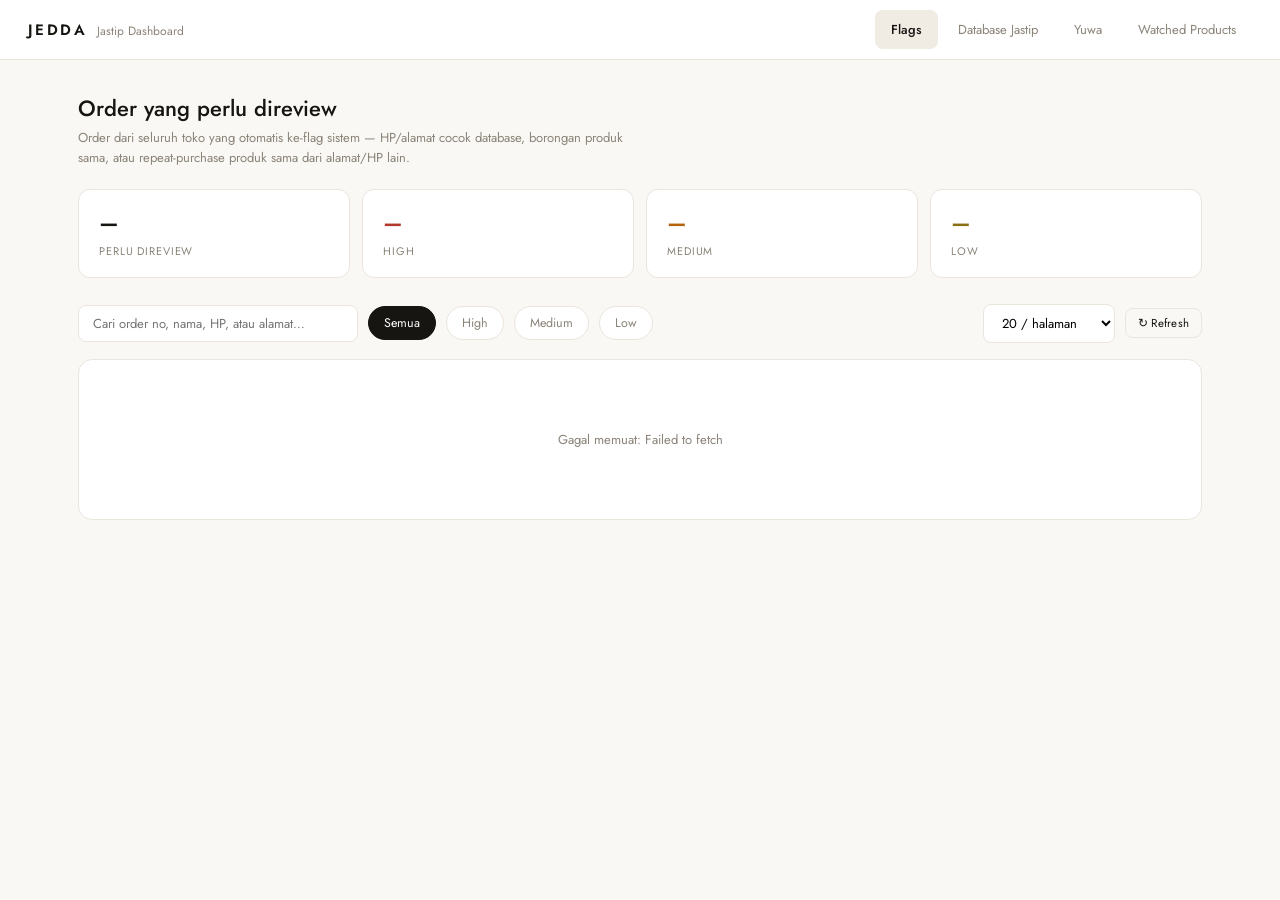
==== commit 5115e6b1: "Jastip: add separate 'Yuwa' refund tab Yuwa is now handled separately from the reseller (jastip) dat" ====
--- a/dashboard-jastip/index.html
+++ b/dashboard-jastip/index.html
@@ -205,8 +205,44 @@
 
   @media (max-width: 900px) {
     .stats { grid-template-columns: repeat(2, 1fr); }
-    .flag-item { grid-template-columns: 1fr; gap: 8px; }
-    .nav { display: none; }
+
+    /* Topbar: brand + nav ditumpuk; nav JANGAN disembunyiin (dulu display:none
+       -> di HP gak bisa pindah halaman sama sekali). Jadikan baris yang bisa
+       di-scroll horizontal. */
+    .topbar { height: auto; flex-wrap: wrap; padding: 10px 16px; gap: 8px; }
+    .nav {
+      display: flex; width: 100%; gap: 4px;
+      overflow-x: auto; -webkit-overflow-scrolling: touch; padding-bottom: 2px;
+    }
+    .nav::-webkit-scrollbar { display: none; }
+    .nav button { white-space: nowrap; flex-shrink: 0; padding: 8px 14px; }
+
+    .shell { padding: 22px 16px 64px; }
+
+    /* Dua order berdampingan -> ditumpuk, panah diputar */
+    .compare { grid-template-columns: 1fr; gap: 10px; }
+    .compare-arrow { transform: rotate(90deg); padding: 2px 0; }
+
+    /* Suspect item: kolom lebar-tetap -> tumpuk vertikal */
+    .suspect-item { flex-direction: column; gap: 10px; }
+    .sp-status, .sp-meta, .sp-actions { width: auto; text-align: left; }
+
+    /* Search full width (override inline width:280px) */
+    #flagSearch, #suspectSearch { width: 100% !important; box-sizing: border-box; }
+    .add-row { flex-wrap: wrap; }
+  }
+
+  @media (max-width: 640px) {
+    .page-title { font-size: 19px; }
+    .page-desc { font-size: 12.5px; }
+    .stats { gap: 8px; }
+    .stat { padding: 14px 15px; }
+    .stat .n { font-size: 22px; }
+    .flag-item, .suspect-item, .watched-row, .add-row { padding-left: 16px; padding-right: 16px; }
+    .flag-item { padding-top: 14px; padding-bottom: 14px; }
+    .actions { flex-wrap: wrap; }
+    .modal { border-radius: 12px; }
+    .shell { padding: 18px 12px 56px; }
   }
 </style>
 </head>
@@ -217,6 +253,7 @@
   <div class="nav">
     <button class="active" data-page="flags" onclick="goPage('flags', this)">Flags</button>
     <button data-page="suspects" onclick="goPage('suspects', this)">Database Jastip</button>
+    <button data-page="yuwa" onclick="goPage('yuwa', this)">Yuwa</button>
     <button data-page="watched" onclick="goPage('watched', this)">Watched Products</button>
   </div>
 </div>
@@ -259,6 +296,27 @@
     <div class="toolbar" style="justify-content:center" id="flagPagination"></div>
   </div>
 
+  <!-- YUWA -->
+  <div class="page" id="page-yuwa">
+    <div class="page-head">
+      <div>
+        <p class="page-title">Yuwa — perlu refund</p>
+        <p class="page-desc">Pembeli Yuwa yang tidak wajar (≥2 unit per HP) ATAU yang sudah ada di database jastip. TERPISAH dari database jastip — beli Yuwa saja tidak bikin orang jadi jastip.</p>
+      </div>
+    </div>
+    <div class="stats">
+      <div class="stat"><div class="n" id="yuwaStatPeople">–</div><div class="l">Orang perlu refund</div></div>
+      <div class="stat hi"><div class="n" id="yuwaStatQty">–</div><div class="l">Karena ≥2 unit</div></div>
+      <div class="stat med"><div class="n" id="yuwaStatDb">–</div><div class="l">Karena di database jastip</div></div>
+    </div>
+    <div class="toolbar">
+      <input class="input" style="width:280px" id="yuwaSearch" placeholder="Cari nama / HP / email…" oninput="renderYuwa()">
+      <div class="spacer"></div>
+      <button class="btn btn-ghost btn-sm" onclick="loadYuwa()">↻ Refresh</button>
+    </div>
+    <div class="card" id="yuwaList"></div>
+  </div>
+
   <!-- SUSPECTS -->
   <div class="page" id="page-suspects">
     <div class="page-head">
@@ -372,6 +430,7 @@
   btn.classList.add('active');
   if (name === 'flags') loadFlags();
   if (name === 'suspects') loadSuspects();
+  if (name === 'yuwa') loadYuwa();
   if (name === 'watched') loadWatched();
 }
 
@@ -388,7 +447,7 @@
 // (rule_2_batch_dupe & rule_3_multi_watched lama menganggap "beli 2 watched
 // product BEDA" sebagai sinyal, padahal itu belanja wajar). Sengaja tidak
 // ditampilkan di sini lagi, datanya tidak dihapus, cuma disembunyikan.
-const CURRENT_RULES = ['rule_1_db_match', 'rule_2_bulk_same_product', 'rule_4_cross_order'];
+const CURRENT_RULES = ['rule_1_db_match', 'rule_2_bulk_same_product', 'rule_4_cross_order', 'rule_5_volume'];
 
 const RULE_ICON = { high: '!', medium: '~', low: '·' };
 
@@ -603,7 +662,16 @@
     const addressesDiffer = distinctAddresses.size > 1;
     const emailsDiffer = distinctEmails.size > 1;
 
-    const ordersRows = g.orders.map(o => {
+    // Order yang statusnya BUKAN completed (refunded/cancelled/dll) ditaruh di
+    // bagian bawah list -- itu sinyal yang kurang relevan buat ditinjau duluan
+    // (barangnya balik/gak jadi terkirim), biar operator scan yang penting dulu.
+    const sortedOrders = g.orders.slice().sort((a, b) => {
+      const aDone = (!a.order_status || a.order_status === 'completed') ? 0 : 1;
+      const bDone = (!b.order_status || b.order_status === 'completed') ? 0 : 1;
+      return aDone - bDone;
+    });
+
+    const ordersRows = sortedOrders.map(o => {
       const products = (o.products || []).map(p => `${p.name}${p.qty > 1 ? ' ×' + p.qty : ''}`).join(', ');
       const extra = [
         namesDiffer ? esc(o.recipient_name) : null,
@@ -611,10 +679,8 @@
         emailsDiffer ? esc(o.email) : null,
         addressesDiffer ? esc(o.address_raw) : null
       ].filter(Boolean).join(' · ');
-      // Status cuma ditampilin kalau BUKAN completed -- itu status default/mayoritas,
-      // jadi nggak perlu ditandai; yang perlu diwaspadai operator itu refunded/cancelled
-      // dsb karena artinya barangnya balik/nggak jadi terkirim.
-      const statusTag = (o.order_status && o.order_status !== 'completed') ? ` [${esc(o.order_status)}]` : '';
+      const statusTag = (o.order_status && o.order_status !== 'completed')
+        ? ` <span class="badge low" style="vertical-align:middle">${esc(o.order_status)}</span>` : '';
       return `<div class="co-field">Order #${esc(o.order_no)}${extra ? ' (' + extra + ')' : ''}${statusTag} — ${esc(products) || 'tanpa produk'}</div>`;
     }).join('');
 
@@ -623,14 +689,26 @@
     // jadi beberapa baris alasan per cluster berdasarkan data order-nya sendiri (bukan
     // teks flag), supaya tetap akurat walau clustering-nya datang dari kecocokan
     // HP/alamat yang tidak pernah dibandingkan langsung oleh rule engine.
-    const bulkItems = g.items.filter(f => f.rule_triggered === 'rule_2_bulk_same_product');
-    const linkItems = g.items.filter(f => f.rule_triggered !== 'rule_2_bulk_same_product');
-
-    const addrMatches = linkItems.filter(f => /Alamat mirip/i.test(f.detail || ''));
-    const maxAddrSim = addrMatches.reduce((max, f) => {
+    // rule_2 (borongan) & rule_5 (akumulasi volume) detailnya informatif per-flag,
+    // jadi ditampilkan langsung; sisanya dirangkum jadi reason lines.
+    const bulkItems = g.items.filter(f => f.rule_triggered === 'rule_2_bulk_same_product' || f.rule_triggered === 'rule_5_volume');
+    const linkItems = g.items.filter(f => f.rule_triggered !== 'rule_2_bulk_same_product' && f.rule_triggered !== 'rule_5_volume');
+
+    // Dua jenis match alamat, jangan dicampur: match penuh (>=85%) vs heuristik
+    // awal-alamat ("KEMUNGKINAN sama", full <85%). Dulu keduanya lolos filter
+    // /Alamat mirip/ yang sama, dan persen flag-prefix gagal diparse sehingga
+    // jatuh ke nilai awal reduce yang keliru diset 100 -> kartu LOW bisa bilang
+    // "kemiripan tertinggi 100%" padahal aslinya 63%.
+    const fullAddrMatches = linkItems.filter(f => /^Alamat mirip/i.test(f.detail || ''));
+    const prefixAddrMatches = linkItems.filter(f => /KEMUNGKINAN sama/i.test(f.detail || ''));
+    const maxAddrSim = fullAddrMatches.reduce((max, f) => {
       const m = (f.detail || '').match(/\((\d+)%\)/);
       return m ? Math.max(max, +m[1]) : max;
-    }, 100);
+    }, 0);
+    const maxPrefixSim = prefixAddrMatches.reduce((max, f) => {
+      const m = (f.detail || '').match(/awal alamat mirip (\d+)%/i);
+      return m ? Math.max(max, +m[1]) : max;
+    }, 0);
     const dbMatchItem = linkItems.find(f => f.rule_triggered === 'rule_1_db_match');
     // Cuma produk yang beneran match keyword watchlist aktif -- order yang
     // ke-flag sering isinya campur (produk watched + produk biasa dalam 1
@@ -644,7 +722,8 @@
     const reasonLines = [];
     if (g.orders.length > 1 && distinctPhones.size === 1) reasonLines.push(`${g.orders.length} order pakai nomor HP yang sama${namesDiffer ? ', dengan nama penerima berbeda-beda' : ''}`);
     if (g.orders.length > 1 && distinctAddresses.size === 1 && distinctPhones.size > 1) reasonLines.push(`${g.orders.length} order dikirim ke alamat yang sama persis, tapi pakai HP berbeda-beda`);
-    else if (addrMatches.length) reasonLines.push(`Alamat mirip antar-order (kemiripan tertinggi ${maxAddrSim}%)`);
+    else if (fullAddrMatches.length && maxAddrSim > 0) reasonLines.push(`Alamat mirip antar-order (kemiripan tertinggi ${maxAddrSim}%)`);
+    if (prefixAddrMatches.length && maxPrefixSim > 0) reasonLines.push(`Alamat KEMUNGKINAN sama antar-order (awal alamat mirip ${maxPrefixSim}%) — cek manual`);
     if (watchedProducts.length) reasonLines.push(`Produk watched yang dibeli: ${esc(watchedProducts.join(', '))}`);
     if (dbMatchItem) {
       const m = dbMatchItem.matched_suspect || {};
@@ -671,11 +750,42 @@
       </div>
       <div class="match-list">${matchRows}</div>
       <div class="actions">
+        <select class="input" style="font-size:11px;padding:5px 8px" onchange="overrideClusterConfidence(${idx}, this.value)">
+          <option value="">Ubah level…</option>
+          <option value="high" ${conf === 'high' ? 'disabled' : ''}>High</option>
+          <option value="medium" ${conf === 'medium' ? 'disabled' : ''}>Medium</option>
+          <option value="low" ${conf === 'low' ? 'disabled' : ''}>Low</option>
+        </select>
         <button class="btn btn-danger-ghost btn-sm" onclick="openConfirmGroup(${idx})">Confirm Jastip</button>
         <button class="btn btn-ghost btn-sm" onclick="clearGroup(${idx})">Clear</button>
       </div>
     </div>`;
   }).join('');
+}
+
+// Override level (high/medium/low) satu cluster secara manual. Nge-PATCH kolom
+// confidence di SEMUA flag milik cluster itu, jadi efeknya nyata (bukan kosmetik):
+// waitlist cuma nge-gate flag high/medium, jadi nurunin cluster ke LOW = orangnya
+// lolos gating waitlist, naikin LOW ke HIGH = mulai kena gating. Catatan penting:
+// rescan (dipakai saat rules berubah) menghitung ulang semua flag dari rule engine,
+// jadi override manual ikut ke-reset -- itu trade-off yang disadari, bukan bug.
+async function overrideClusterConfidence(idx, level) {
+  if (!level) return;
+  const g = currentGroups[idx];
+  if (!g) return;
+  if (!confirm(`Ubah level cluster ini jadi ${level.toUpperCase()}?\n\nCatatan: level manual akan dihitung ulang oleh sistem kalau nanti ada rescan (perubahan rules).`)) {
+    renderFlags();
+    return;
+  }
+  const ids = g.items.map(f => f.id);
+  try {
+    await sb(`jastip_flags?id=in.(${ids.join(',')})`, { method: 'PATCH', body: JSON.stringify({ confidence: level }) });
+    // g.items berisi referensi objek yang sama dengan flagData, jadi mutasi ini
+    // langsung kebaca renderFlags tanpa perlu fetch ulang.
+    g.items.forEach(f => { f.confidence = level; });
+    renderFlags();
+    showToast('Level diubah jadi ' + level.toUpperCase());
+  } catch(e) { showToast('Error: ' + e.message); }
 }
 
 async function clearGroup(idx) {
@@ -793,7 +903,22 @@
   if (q) query += `&or=(phone_normalized.ilike.*${q}*,address_normalized.ilike.*${q}*,phone.ilike.*${q}*,email.ilike.*${q}*,known_names.cs.{${q}})`;
   try {
     const suspects = await sb(`jastip_suspects?${query}`);
-    renderSuspects(suspects || []);
+    // Ambil juga order-order milik identitas ini, biar kartu suspect nampilin
+    // riwayat order persis kayak kartu di tab Flags ("kartu yang pindah tempat",
+    // bukan ringkasan kering).
+    let suspectOrders = [];
+    const phones = Array.from(new Set((suspects || []).map(s => s.phone_normalized).filter(Boolean)));
+    const emails = Array.from(new Set((suspects || []).map(s => s.email_normalized).filter(Boolean)));
+    const conds = [];
+    if (phones.length) conds.push(`phone_normalized.in.(${phones.join(',')})`);
+    if (emails.length) conds.push(`email_normalized.in.(${emails.map(e => '"' + encodeURIComponent(e) + '"').join(',')})`);
+    if (conds.length) {
+      suspectOrders = await sb(
+        `jastip_orders?select=order_no,recipient_name,phone,phone_normalized,email,email_normalized,address_raw,products,order_status,order_date` +
+        `&or=(${conds.join(',')})&order=order_no.asc&limit=2000`
+      ) || [];
+    }
+    renderSuspects(suspects || [], suspectOrders);
   } catch(e) {
     document.getElementById('suspectsList').innerHTML = `<div class="empty"><p>Gagal memuat: ${e.message}</p></div>`;
   }
@@ -812,7 +937,7 @@
   return Array.from(map.values());
 }
 
-function renderSuspects(suspects) {
+function renderSuspects(suspects, suspectOrders) {
   const list = document.getElementById('suspectsList');
   if (suspects.length === 0) {
     list.innerHTML = `<div class="empty"><div class="glyph">◌</div><p>Belum ada data.</p></div>`;
@@ -840,12 +965,32 @@
       return `<div class="co-field">${parts}</div>`;
     }).join('');
 
+    // Riwayat order milik identitas grup ini -- format sama dengan kartu Flags
+    // (nomor order, nama/email kalau beda-beda, badge status, produk), non-completed
+    // di bawah. Confirm jadi berasa "mindahin kartu", bukan meringkas jadi kering.
+    const groupPhones = new Set(rows.map(r => r.phone_normalized).filter(Boolean));
+    const groupEmails = new Set(rows.map(r => r.email_normalized).filter(Boolean));
+    const groupOrders = (suspectOrders || [])
+      .filter(o => groupPhones.has(o.phone_normalized) || groupEmails.has(o.email_normalized))
+      .sort((a, b) => {
+        const aDone = (!a.order_status || a.order_status === 'completed') ? 0 : 1;
+        const bDone = (!b.order_status || b.order_status === 'completed') ? 0 : 1;
+        return aDone - bDone || String(a.order_no).localeCompare(String(b.order_no), undefined, {numeric: true});
+      });
+    const orderLines = groupOrders.map(o => {
+      const products = (o.products || []).map(p => `${p.name}${p.qty > 1 ? ' ×' + p.qty : ''}`).join(', ');
+      const who = [o.recipient_name ? esc(o.recipient_name) : null, o.email ? esc(o.email) : null].filter(Boolean).join(' · ');
+      const statusTag = (o.order_status && o.order_status !== 'completed')
+        ? ` <span class="badge low" style="vertical-align:middle">${esc(o.order_status)}</span>` : '';
+      return `<div class="co-field">Order #${esc(o.order_no)}${who ? ' (' + who + ')' : ''}${statusTag} — ${esc(products) || 'tanpa produk'}</div>`;
+    }).join('');
+
     return `
     <div class="flag-item">
       <div class="flag-top">
         <div class="flag-why">
           <span class="co-name" style="font-weight:500">${esc(names.join(' / ')) || '—'}</span>
-          <span style="color:var(--muted)">${rows.length} identitas</span>
+          <span style="color:var(--muted)">${rows.length} identitas · ${groupOrders.length} order</span>
         </div>
         <span class="badge ${STATUS_BADGE[status] || 'low'}">${STATUS_LABEL[status] || status}</span>
       </div>
@@ -854,6 +999,7 @@
         ${names.length ? `<div class="sp-names tag-list" style="margin-top:8px">${names.map(n => `<span class="tag">${esc(n)}</span>`).join('')}</div>` : ''}
         ${note ? `<div class="sp-notes" style="margin-top:6px">${esc(note)}</div>` : ''}
       </div>
+      ${orderLines ? `<div class="flag-order-solo">${orderLines}</div>` : ''}
       <div class="flag-top" style="margin-bottom:0">
         <span style="color:var(--muted);font-size:11.5px">Terakhir: ${lastSeen ? new Date(lastSeen).toLocaleDateString('id-ID') : '—'}</span>
         <div class="actions">
@@ -900,22 +1046,83 @@
   const email = document.getElementById('manualEmail').value.trim();
   if (!phone && !address && !email) { showToast('Minimal isi HP, email, atau alamat'); return; }
   try {
-    await sb('rpc/jastip_confirm_suspect', {
+    // Satu jalur dengan Confirm-dari-flag (RPC yang sama) -- dua jalur simpan yang
+    // beda itu rawan divergen diam-diam (persis insiden dua normalizer HP dulu).
+    await sb('rpc/jastip_confirm_identities', {
       method: 'POST',
       body: JSON.stringify({
-        p_phone: phone || null,
-        p_address_raw: address || null,
-        p_recipient_name: name || null,
+        p_identities: [{ phone: phone || null, email: email || null, name: name || null, address_raw: address || null }],
         p_notes: notes || 'Ditambahkan manual',
+        p_save_addresses: !!address,
         p_status: 'confirmed',
-        p_confidence: 'high',
-        p_email: email || null
+        p_confidence: 'high'
       })
     });
     closeModal('addSuspectModal');
     loadSuspects();
     showToast('Tersimpan');
   } catch(e) { showToast('Error: ' + e.message); }
+}
+
+// ============================================================
+// YUWA — perlu refund (terpisah dari database jastip)
+// ============================================================
+let yuwaData = [];
+async function loadYuwa() {
+  const el = document.getElementById('yuwaList');
+  el.innerHTML = '<div class="empty"><p>Memuat…</p></div>';
+  try {
+    yuwaData = await sb('yuwa_refund_view?needs_refund=eq.true&order=order_date.desc');
+    renderYuwa();
+  } catch(e) {
+    el.innerHTML = '<div class="empty"><p>Error: ' + esc(e.message) + '</p></div>';
+  }
+}
+
+function renderYuwa() {
+  const q = (document.getElementById('yuwaSearch')?.value || '').trim().toLowerCase();
+  let rows = yuwaData.slice();
+  if (q) rows = rows.filter(r => ((r.recipient_name||'') + ' ' + (r.phone||'') + ' ' + (r.email||'')).toLowerCase().includes(q));
+
+  // group per orang (HP -> email -> order_no sebagai fallback)
+  const groups = {};
+  rows.forEach(r => {
+    const key = r.phone_normalized || r.email_normalized || r.order_no;
+    (groups[key] = groups[key] || []).push(r);
+  });
+  const keys = Object.keys(groups);
+
+  // stat: hitung dari data penuh (bukan hasil search)
+  const allGroups = {};
+  yuwaData.forEach(r => { const k = r.phone_normalized || r.email_normalized || r.order_no; (allGroups[k] = allGroups[k] || []).push(r); });
+  let byQty = 0, byDb = 0;
+  Object.values(allGroups).forEach(g => {
+    const tot = g[0].total_yuwa_by_phone || g.reduce((s,r)=>s+(r.yuwa_qty||0),0);
+    const inDb = g.some(r => r.in_jastip_db);
+    if (tot >= 2) byQty++; else if (inDb) byDb++;
+  });
+  document.getElementById('yuwaStatPeople').textContent = Object.keys(allGroups).length;
+  document.getElementById('yuwaStatQty').textContent = byQty;
+  document.getElementById('yuwaStatDb').textContent = byDb;
+
+  const el = document.getElementById('yuwaList');
+  if (!keys.length) { el.innerHTML = '<div class="empty"><span class="glyph">✓</span><p>Belum ada yang perlu refund.</p></div>'; return; }
+
+  el.innerHTML = keys.map(k => {
+    const g = groups[k];
+    const first = g[0];
+    const totalQty = first.total_yuwa_by_phone || g.reduce((s,r)=>s+(r.yuwa_qty||0),0);
+    const inDb = g.some(r => r.in_jastip_db);
+    const reasons = [];
+    if (totalQty >= 2) reasons.push('<span class="badge high">' + totalQty + ' pcs Yuwa</span>');
+    if (inDb) reasons.push('<span class="badge medium">Ada di database jastip</span>');
+    const orders = g.map(r => '<span class="tag">#' + esc(String(r.order_no)) + ' · ' + (r.yuwa_qty||0) + ' pcs · ' + esc(r.order_status||'-') + '</span>').join(' ');
+    return '<div class="flag-item">' +
+      '<div class="flag-top"><div class="flag-why"><b>' + esc(first.recipient_name || '—') + '</b></div><div>' + reasons.join(' ') + '</div></div>' +
+      '<div class="co-field">HP: ' + esc(first.phone || '—') + (first.email ? (' · ' + esc(first.email)) : '') + '</div>' +
+      '<div style="margin-top:8px" class="tag-list">' + orders + '</div>' +
+      '</div>';
+  }).join('');
 }
 
 // ============================================================
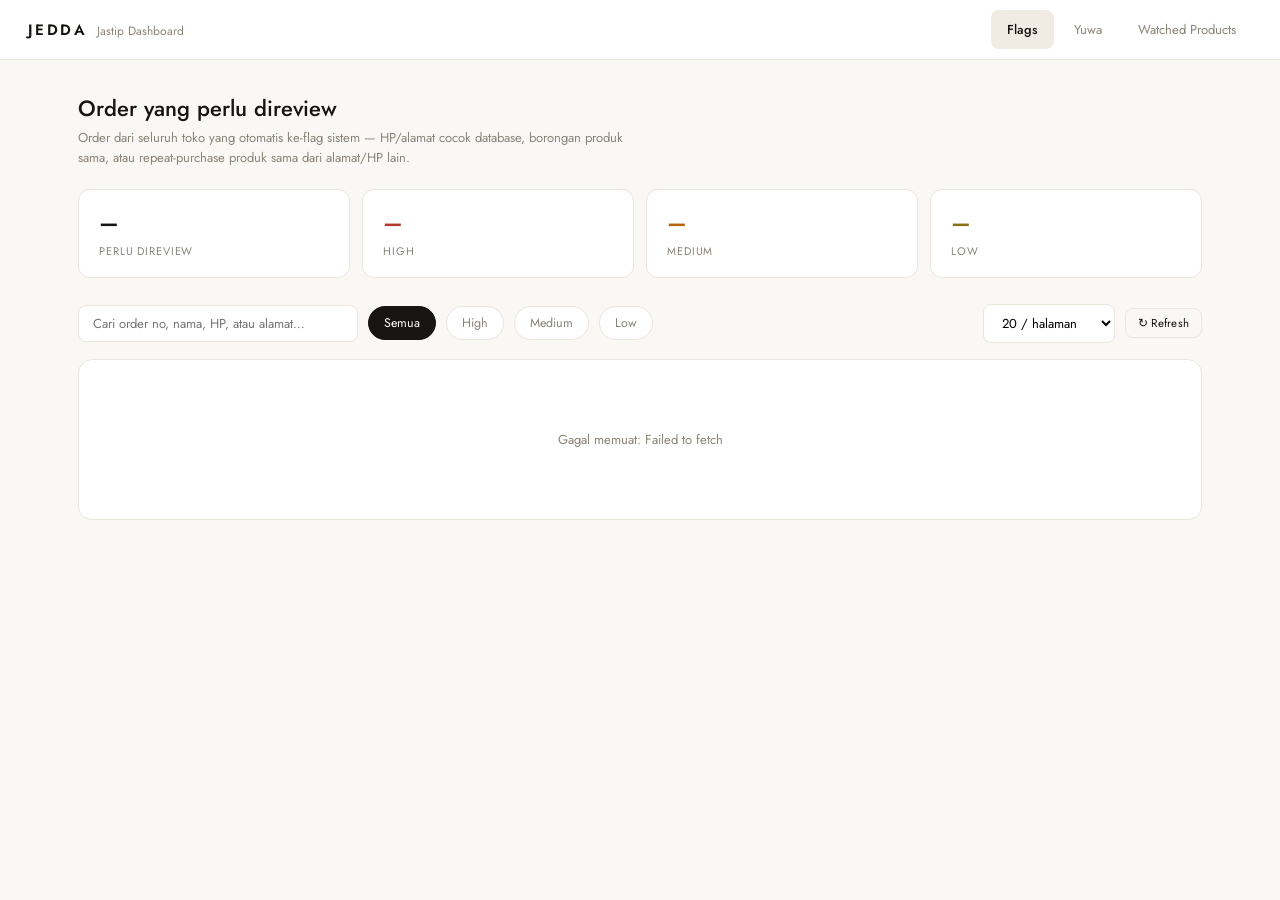
==== commit b2e0b577: "Jastip: remove retired 'Database Jastip' (suspects) tab Flags are the jastip database now; the suspe" ====
--- a/dashboard-jastip/index.html
+++ b/dashboard-jastip/index.html
@@ -252,7 +252,6 @@
   <div class="brand"><span class="name">Jedda</span><span class="sub">Jastip Dashboard</span></div>
   <div class="nav">
     <button class="active" data-page="flags" onclick="goPage('flags', this)">Flags</button>
-    <button data-page="suspects" onclick="goPage('suspects', this)">Database Jastip</button>
     <button data-page="yuwa" onclick="goPage('yuwa', this)">Yuwa</button>
     <button data-page="watched" onclick="goPage('watched', this)">Watched Products</button>
   </div>
@@ -1080,47 +1079,50 @@
 }
 
 function renderYuwa() {
+  const groupOf = r => r.identity_key || r.phone_normalized || r.email_normalized || r.order_no;
+  const fmtd = d => { if (!d) return '-'; try { return new Date(d).toLocaleDateString('id-ID',{day:'numeric',month:'short',year:'numeric'}); } catch(_) { return '-'; } };
+
+  // stat dari data penuh
+  const allG = {};
+  yuwaData.forEach(r => { (allG[groupOf(r)] = allG[groupOf(r)] || []).push(r); });
+  let byQty = 0, byDb = 0;
+  Object.values(allG).forEach(g => {
+    const tot = Number(g[0].total_yuwa) || g.reduce((s,r)=>s+(r.yuwa_qty||0),0);
+    if (tot >= 2) byQty++; else if (g.some(r => r.in_jastip_db)) byDb++;
+  });
+  document.getElementById('yuwaStatPeople').textContent = Object.keys(allG).length;
+  document.getElementById('yuwaStatQty').textContent = byQty;
+  document.getElementById('yuwaStatDb').textContent = byDb;
+
+  // filter + group per orang
   const q = (document.getElementById('yuwaSearch')?.value || '').trim().toLowerCase();
   let rows = yuwaData.slice();
   if (q) rows = rows.filter(r => ((r.recipient_name||'') + ' ' + (r.phone||'') + ' ' + (r.email||'')).toLowerCase().includes(q));
-
-  // group per orang (HP -> email -> order_no sebagai fallback)
   const groups = {};
-  rows.forEach(r => {
-    const key = r.phone_normalized || r.email_normalized || r.order_no;
-    (groups[key] = groups[key] || []).push(r);
-  });
+  rows.forEach(r => { (groups[groupOf(r)] = groups[groupOf(r)] || []).push(r); });
   const keys = Object.keys(groups);
-
-  // stat: hitung dari data penuh (bukan hasil search)
-  const allGroups = {};
-  yuwaData.forEach(r => { const k = r.phone_normalized || r.email_normalized || r.order_no; (allGroups[k] = allGroups[k] || []).push(r); });
-  let byQty = 0, byDb = 0;
-  Object.values(allGroups).forEach(g => {
-    const tot = g[0].total_yuwa_by_phone || g.reduce((s,r)=>s+(r.yuwa_qty||0),0);
-    const inDb = g.some(r => r.in_jastip_db);
-    if (tot >= 2) byQty++; else if (inDb) byDb++;
-  });
-  document.getElementById('yuwaStatPeople').textContent = Object.keys(allGroups).length;
-  document.getElementById('yuwaStatQty').textContent = byQty;
-  document.getElementById('yuwaStatDb').textContent = byDb;
 
   const el = document.getElementById('yuwaList');
   if (!keys.length) { el.innerHTML = '<div class="empty"><span class="glyph">✓</span><p>Belum ada yang perlu refund.</p></div>'; return; }
 
   el.innerHTML = keys.map(k => {
-    const g = groups[k];
+    const g = groups[k].slice().sort((a,b) => (a.order_date||'').localeCompare(b.order_date||''));
     const first = g[0];
-    const totalQty = first.total_yuwa_by_phone || g.reduce((s,r)=>s+(r.yuwa_qty||0),0);
+    const totalQty = Number(first.total_yuwa) || g.reduce((s,r)=>s+(r.yuwa_qty||0),0);
     const inDb = g.some(r => r.in_jastip_db);
     const reasons = [];
     if (totalQty >= 2) reasons.push('<span class="badge high">' + totalQty + ' pcs Yuwa</span>');
     if (inDb) reasons.push('<span class="badge medium">Ada di database jastip</span>');
-    const orders = g.map(r => '<span class="tag">#' + esc(String(r.order_no)) + ' · ' + (r.yuwa_qty||0) + ' pcs · ' + esc(r.order_status||'-') + '</span>').join(' ');
+    const orderRows = g.map(r =>
+      '<div style="display:flex;justify-content:space-between;align-items:center;gap:10px;padding:7px 0;border-top:1px solid var(--line);font-size:12.5px">' +
+        '<span><b>#' + esc(String(r.order_no)) + '</b> &nbsp;·&nbsp; ' + (r.yuwa_qty||0) + ' pcs Yuwa</span>' +
+        '<span style="color:var(--muted);white-space:nowrap">' + esc(r.order_status||'-') + ' · ' + fmtd(r.order_date) + '</span>' +
+      '</div>').join('');
     return '<div class="flag-item">' +
       '<div class="flag-top"><div class="flag-why"><b>' + esc(first.recipient_name || '—') + '</b></div><div>' + reasons.join(' ') + '</div></div>' +
-      '<div class="co-field">HP: ' + esc(first.phone || '—') + (first.email ? (' · ' + esc(first.email)) : '') + '</div>' +
-      '<div style="margin-top:8px" class="tag-list">' + orders + '</div>' +
+      '<div class="co-field" style="color:var(--muted);margin-bottom:2px">HP: ' + esc(first.phone || '—') + (first.email ? (' · ' + esc(first.email)) : '') + '</div>' +
+      '<div style="font-size:11px;color:var(--muted);text-transform:uppercase;letter-spacing:.06em;margin-top:8px">Order Yuwa (' + g.length + ' order · ' + totalQty + ' pcs)</div>' +
+      orderRows +
       '</div>';
   }).join('');
 }
